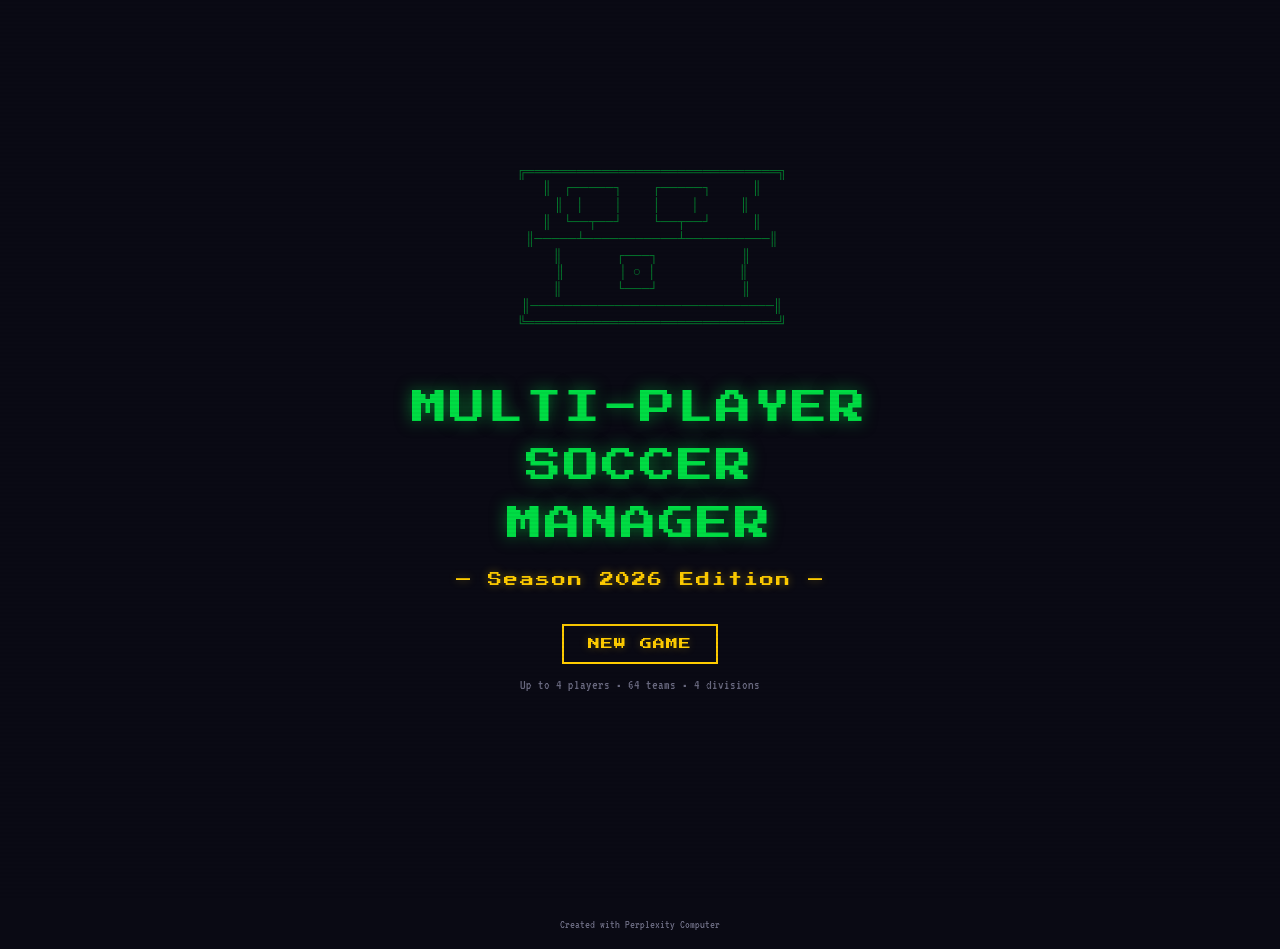
==== index.html @ 3cd5c6c2 "Multi-Player Soccer Manager - web game Features: - 4 divisions, 16 teams each (64 total) - Up to 4 s" ====
<!DOCTYPE html>
<html lang="en" data-theme="dark">
<head>
<!--
   ______                            __
  / ____/___  ____ ___  ____  __  __/ /____  _____
 / /   / __ \/ __ `__ \/ __ \/ / / / __/ _ \/ ___/
/ /___/ /_/ / / / / / / /_/ / /_/ / /_/  __/ /
\____/\____/_/ /_/ /_/ .___/\__,_/\__/\___/_/
                    /_/
        Created with Perplexity Computer
        https://www.perplexity.ai/computer
-->
<meta name="generator" content="Perplexity Computer">
<meta name="author" content="Perplexity Computer">
<meta property="og:see_also" content="https://www.perplexity.ai/computer">
<link rel="author" href="https://www.perplexity.ai/computer">
<meta charset="UTF-8">
<meta name="viewport" content="width=device-width, initial-scale=1.0">
<title>Multi-Player Soccer Manager</title>
<link href="https://fonts.googleapis.com/css2?family=Press+Start+2P&family=VT323&display=swap" rel="stylesheet">
<link rel="stylesheet" href="./style.css">
</head>
<body>
<div id="app"></div>
<footer class="footer-attr">
  <a href="https://www.perplexity.ai/computer" target="_blank" rel="noopener noreferrer">Created with Perplexity Computer</a>
</footer>
<script src="./data.js"></script>
<script src="./engine.js"></script>
<script src="./ui.js"></script>
<script src="./app.js"></script>
</body>
</html>
---- style.css ----
/* ========= MTSM — Multi-Player Soccer Manager ========= */
/* Art direction: ZX Spectrum retro — dark CRT feel, phosphor green accents, monospace pixel fonts */

*, *::before, *::after { box-sizing: border-box; margin: 0; padding: 0; }

:root {
  --font-display: 'Press Start 2P', monospace;
  --font-body: 'VT323', monospace;
  --color-bg: #0a0a14;
  --color-surface: #0f0f1e;
  --color-surface-2: #14142a;
  --color-border: #2a2a4a;
  --color-text: #c8c8d4;
  --color-text-muted: #6a6a80;
  --color-text-bright: #ffffff;
  --color-primary: #00dd44;
  --color-primary-hover: #00ff55;
  --color-accent: #ffcc00;
  --color-danger: #ff3344;
  --color-warning: #ff8800;
  --color-info: #44aaff;
  --color-success: #00cc44;
  --crt-glow: 0 0 8px rgba(0, 221, 68, 0.3);
  --crt-glow-strong: 0 0 16px rgba(0, 221, 68, 0.5);
  --scanline-opacity: 0.04;
  --text-xs: 12px;
  --text-sm: 14px;
  --text-base: 18px;
  --text-lg: 22px;
  --text-xl: 28px;
  --text-2xl: 36px;
  --text-3xl: 48px;
  --space-1: 4px;
  --space-2: 8px;
  --space-3: 12px;
  --space-4: 16px;
  --space-6: 24px;
  --space-8: 32px;
  --radius-sm: 2px;
  --radius-md: 4px;
}

html {
  -webkit-font-smoothing: antialiased;
  -moz-osx-font-smoothing: grayscale;
  font-size: 16px;
}

body {
  min-height: 100dvh;
  font-family: var(--font-body);
  font-size: var(--text-base);
  color: var(--color-text);
  background: var(--color-bg);
  line-height: 1.4;
  overflow-x: hidden;
}

/* CRT scanline effect */
body::after {
  content: '';
  position: fixed;
  inset: 0;
  background: repeating-linear-gradient(
    0deg,
    transparent,
    transparent 2px,
    rgba(0, 0, 0, var(--scanline-opacity)) 2px,
    rgba(0, 0, 0, var(--scanline-opacity)) 4px
  );
  pointer-events: none;
  z-index: 9999;
}

#app {
  max-width: 960px;
  margin: 0 auto;
  padding: var(--space-4);
  min-height: 100dvh;
}

/* ===== TITLE SCREEN ===== */
.title-screen {
  display: flex;
  flex-direction: column;
  align-items: center;
  justify-content: center;
  min-height: 90dvh;
  text-align: center;
  gap: var(--space-8);
}

.title-logo {
  font-family: var(--font-display);
  font-size: var(--text-2xl);
  color: var(--color-primary);
  text-shadow: var(--crt-glow-strong);
  line-height: 1.6;
  letter-spacing: 2px;
}

.title-logo .subtitle {
  font-size: var(--text-sm);
  color: var(--color-accent);
  text-shadow: 0 0 8px rgba(255, 204, 0, 0.4);
  margin-top: var(--space-4);
  display: block;
}

.title-screen .field-art {
  color: var(--color-primary);
  font-family: var(--font-body);
  font-size: 14px;
  line-height: 1.2;
  opacity: 0.5;
  white-space: pre;
}

/* ===== SETUP SCREEN ===== */
.setup-screen {
  display: flex;
  flex-direction: column;
  gap: var(--space-6);
  padding-top: var(--space-8);
}

.setup-screen h2 {
  font-family: var(--font-display);
  font-size: var(--text-sm);
  color: var(--color-primary);
  text-shadow: var(--crt-glow);
  text-align: center;
}

.player-setup {
  border: 1px solid var(--color-border);
  background: var(--color-surface);
  padding: var(--space-4);
  display: flex;
  flex-direction: column;
  gap: var(--space-3);
}

.player-setup label {
  font-family: var(--font-display);
  font-size: var(--text-xs);
  color: var(--color-accent);
}

/* ===== BUTTONS ===== */
.btn {
  font-family: var(--font-display);
  font-size: var(--text-xs);
  padding: var(--space-3) var(--space-6);
  border: 2px solid var(--color-primary);
  background: transparent;
  color: var(--color-primary);
  cursor: pointer;
  text-transform: uppercase;
  letter-spacing: 1px;
  transition: all 180ms ease;
  text-shadow: var(--crt-glow);
}

.btn:hover, .btn:focus-visible {
  background: var(--color-primary);
  color: var(--color-bg);
  box-shadow: var(--crt-glow-strong);
  text-shadow: none;
}

.btn:active {
  transform: scale(0.97);
}

.btn-accent {
  border-color: var(--color-accent);
  color: var(--color-accent);
  text-shadow: 0 0 8px rgba(255, 204, 0, 0.3);
}

.btn-accent:hover, .btn-accent:focus-visible {
  background: var(--color-accent);
  color: var(--color-bg);
}

.btn-danger {
  border-color: var(--color-danger);
  color: var(--color-danger);
}

.btn-danger:hover {
  background: var(--color-danger);
  color: var(--color-bg);
}

.btn-small {
  font-size: 10px;
  padding: var(--space-1) var(--space-3);
}

.btn-group {
  display: flex;
  gap: var(--space-2);
  flex-wrap: wrap;
}

/* ===== INPUTS ===== */
input[type="text"], input[type="number"], select {
  font-family: var(--font-body);
  font-size: var(--text-base);
  padding: var(--space-2) var(--space-3);
  border: 1px solid var(--color-border);
  background: var(--color-bg);
  color: var(--color-text-bright);
  outline: none;
}

input[type="text"]:focus, input[type="number"]:focus, select:focus {
  border-color: var(--color-primary);
  box-shadow: var(--crt-glow);
}

select {
  cursor: pointer;
}

/* ===== GAME SCREEN ===== */
.game-screen {
  display: flex;
  flex-direction: column;
  gap: var(--space-4);
}

/* Header bar */
.game-header {
  display: flex;
  justify-content: space-between;
  align-items: center;
  padding: var(--space-3) var(--space-4);
  border: 1px solid var(--color-border);
  background: var(--color-surface);
  flex-wrap: wrap;
  gap: var(--space-2);
}

.game-header .team-name {
  font-family: var(--font-display);
  font-size: var(--text-xs);
  color: var(--color-primary);
  text-shadow: var(--crt-glow);
}

.game-header .info-strip {
  display: flex;
  gap: var(--space-4);
  font-size: var(--text-sm);
}

.game-header .info-strip span {
  color: var(--color-text-muted);
}

.game-header .info-strip .value {
  color: var(--color-accent);
}

/* Icon menu grid */
.icon-menu {
  display: grid;
  grid-template-columns: repeat(5, 1fr);
  gap: var(--space-2);
}

.icon-btn {
  display: flex;
  flex-direction: column;
  align-items: center;
  gap: var(--space-2);
  padding: var(--space-3) var(--space-2);
  border: 1px solid var(--color-border);
  background: var(--color-surface);
  color: var(--color-text);
  cursor: pointer;
  font-family: var(--font-display);
  font-size: 9px;
  text-align: center;
  transition: all 180ms ease;
  text-transform: uppercase;
  min-height: 80px;
  justify-content: center;
}

.icon-btn .icon {
  font-size: 28px;
  line-height: 1;
}

.icon-btn:hover {
  border-color: var(--color-primary);
  color: var(--color-primary);
  text-shadow: var(--crt-glow);
  box-shadow: var(--crt-glow);
}

.icon-btn.active {
  border-color: var(--color-primary);
  background: rgba(0, 221, 68, 0.08);
  color: var(--color-primary);
}

/* ===== PANELS ===== */
.panel {
  border: 1px solid var(--color-border);
  background: var(--color-surface);
  padding: var(--space-4);
}

.panel-header {
  font-family: var(--font-display);
  font-size: var(--text-xs);
  color: var(--color-primary);
  text-shadow: var(--crt-glow);
  margin-bottom: var(--space-4);
  padding-bottom: var(--space-2);
  border-bottom: 1px solid var(--color-border);
}

.panel-header .back-btn {
  font-family: var(--font-body);
  font-size: var(--text-base);
  color: var(--color-text-muted);
  cursor: pointer;
  background: none;
  border: none;
  margin-right: var(--space-3);
}

.panel-header .back-btn:hover {
  color: var(--color-primary);
}

/* ===== TABLES ===== */
.data-table {
  width: 100%;
  border-collapse: collapse;
  font-size: var(--text-sm);
  font-variant-numeric: tabular-nums lining-nums;
}

.data-table th {
  font-family: var(--font-display);
  font-size: 9px;
  text-transform: uppercase;
  color: var(--color-accent);
  text-align: left;
  padding: var(--space-2) var(--space-2);
  border-bottom: 1px solid var(--color-border);
  white-space: nowrap;
}

.data-table td {
  padding: var(--space-1) var(--space-2);
  border-bottom: 1px solid rgba(42, 42, 74, 0.5);
  white-space: nowrap;
}

.data-table tr:hover {
  background: rgba(0, 221, 68, 0.04);
}

.data-table tr.highlight {
  background: rgba(0, 221, 68, 0.08);
}

.data-table tr.relegation {
  background: rgba(255, 51, 68, 0.08);
}

.data-table tr.promotion {
  background: rgba(0, 221, 68, 0.08);
}

.data-table .num {
  text-align: right;
  font-family: var(--font-body);
}

.data-table .clickable {
  cursor: pointer;
  color: var(--color-info);
}

.data-table .clickable:hover {
  color: var(--color-primary);
  text-decoration: underline;
}

/* ===== MATCH DAY ===== */
.match-results {
  display: flex;
  flex-direction: column;
  gap: var(--space-2);
}

.match-result {
  display: grid;
  grid-template-columns: 1fr auto 1fr;
  gap: var(--space-2);
  padding: var(--space-2) var(--space-3);
  border: 1px solid var(--color-border);
  background: var(--color-surface);
  align-items: center;
  font-size: var(--text-sm);
}

.match-result .home {
  text-align: right;
}

.match-result .score {
  font-family: var(--font-display);
  font-size: var(--text-sm);
  color: var(--color-accent);
  text-shadow: 0 0 8px rgba(255, 204, 0, 0.3);
  text-align: center;
  min-width: 50px;
}

.match-result .away {
  text-align: left;
}

.match-result.user-match {
  border-color: var(--color-primary);
  box-shadow: var(--crt-glow);
}

/* ===== NEWS / EVENTS ===== */
.news-ticker {
  border: 1px solid var(--color-border);
  background: var(--color-surface);
  padding: var(--space-3) var(--space-4);
  overflow: hidden;
}

.news-item {
  padding: var(--space-2) 0;
  border-bottom: 1px solid rgba(42, 42, 74, 0.3);
  font-size: var(--text-sm);
}

.news-item:last-child {
  border-bottom: none;
}

.news-item .event-type {
  font-family: var(--font-display);
  font-size: 9px;
  color: var(--color-warning);
  margin-right: var(--space-2);
}

/* ===== TRANSFER MARKET ===== */
.transfer-filters {
  display: flex;
  gap: var(--space-3);
  margin-bottom: var(--space-4);
  flex-wrap: wrap;
  align-items: center;
}

.transfer-filters select, .transfer-filters input {
  font-size: var(--text-sm);
  padding: var(--space-1) var(--space-2);
}

/* ===== TRAINING ===== */
.training-grid {
  display: grid;
  grid-template-columns: repeat(auto-fill, minmax(140px, 1fr));
  gap: var(--space-2);
}

.training-slot {
  border: 1px solid var(--color-border);
  background: var(--color-surface-2);
  padding: var(--space-3);
  text-align: center;
  font-size: var(--text-sm);
}

.training-slot .player-name {
  font-size: var(--text-xs);
  color: var(--color-text-bright);
  margin-bottom: var(--space-1);
  white-space: nowrap;
  overflow: hidden;
  text-overflow: ellipsis;
}

.training-slot .skill-name {
  font-family: var(--font-display);
  font-size: 8px;
  color: var(--color-accent);
}

/* ===== STAFF ===== */
.staff-card {
  display: flex;
  justify-content: space-between;
  align-items: center;
  padding: var(--space-3) var(--space-4);
  border: 1px solid var(--color-border);
  background: var(--color-surface);
  margin-bottom: var(--space-2);
}

.staff-card .role {
  font-family: var(--font-display);
  font-size: 10px;
  color: var(--color-accent);
}

.staff-card .quality {
  color: var(--color-text-muted);
  font-size: var(--text-sm);
}

/* ===== GROUND ===== */
.ground-visual {
  border: 1px solid var(--color-border);
  padding: var(--space-4);
  text-align: center;
  background: var(--color-surface);
  margin-bottom: var(--space-4);
}

.ground-stat {
  display: flex;
  justify-content: space-between;
  padding: var(--space-2) 0;
  border-bottom: 1px solid rgba(42, 42, 74, 0.3);
  font-size: var(--text-sm);
}

/* ===== STATS / BARS ===== */
.stat-bar {
  display: flex;
  align-items: center;
  gap: var(--space-2);
  font-size: var(--text-sm);
}

.stat-bar .bar-track {
  flex: 1;
  height: 8px;
  background: var(--color-bg);
  border: 1px solid var(--color-border);
}

.stat-bar .bar-fill {
  height: 100%;
  background: var(--color-primary);
  transition: width 300ms ease;
}

.stat-bar .bar-value {
  min-width: 28px;
  text-align: right;
  color: var(--color-accent);
  font-variant-numeric: tabular-nums;
}

/* Position colors */
.pos-gk { color: #ffcc00; }
.pos-def { color: #44aaff; }
.pos-mid { color: #00dd44; }
.pos-fwd { color: #ff5566; }

/* ===== TABS ===== */
.tab-bar {
  display: flex;
  gap: 0;
  border-bottom: 1px solid var(--color-border);
  margin-bottom: var(--space-4);
  overflow-x: auto;
}

.tab-btn {
  font-family: var(--font-display);
  font-size: 9px;
  padding: var(--space-2) var(--space-4);
  border: 1px solid var(--color-border);
  border-bottom: none;
  background: var(--color-bg);
  color: var(--color-text-muted);
  cursor: pointer;
  white-space: nowrap;
  transition: all 180ms ease;
}

.tab-btn:hover {
  color: var(--color-text);
}

.tab-btn.active {
  background: var(--color-surface);
  color: var(--color-primary);
  border-color: var(--color-primary);
  border-bottom: 1px solid var(--color-surface);
  text-shadow: var(--crt-glow);
}

/* ===== MODAL ===== */
.modal-overlay {
  position: fixed;
  inset: 0;
  background: rgba(0, 0, 0, 0.85);
  display: flex;
  align-items: center;
  justify-content: center;
  z-index: 1000;
  padding: var(--space-4);
}

.modal {
  background: var(--color-surface);
  border: 2px solid var(--color-primary);
  box-shadow: var(--crt-glow-strong);
  padding: var(--space-6);
  max-width: 600px;
  width: 100%;
  max-height: 80vh;
  overflow-y: auto;
}

.modal h3 {
  font-family: var(--font-display);
  font-size: var(--text-xs);
  color: var(--color-primary);
  text-shadow: var(--crt-glow);
  margin-bottom: var(--space-4);
}

/* ===== MATCH DAY ANIMATION ===== */
.vidiprinter {
  font-family: var(--font-body);
  font-size: var(--text-base);
  border: 2px solid var(--color-accent);
  background: var(--color-bg);
  padding: var(--space-4);
  min-height: 200px;
  max-height: 400px;
  overflow-y: auto;
}

.vidiprinter .result-line {
  padding: var(--space-1) 0;
  opacity: 0;
  animation: fadeIn 0.5s forwards;
}

@keyframes fadeIn {
  to { opacity: 1; }
}

.vidiprinter .result-line .team-score {
  color: var(--color-accent);
  font-weight: bold;
}

/* ===== END OF SEASON ===== */
.season-summary {
  text-align: center;
  padding: var(--space-8);
}

.season-summary h2 {
  font-family: var(--font-display);
  font-size: var(--text-lg);
  color: var(--color-accent);
  margin-bottom: var(--space-6);
}

.trophy {
  font-size: 64px;
  margin-bottom: var(--space-4);
}

/* ===== UTILITIES ===== */
.text-center { text-align: center; }
.text-right { text-align: right; }
.text-primary { color: var(--color-primary); }
.text-accent { color: var(--color-accent); }
.text-danger { color: var(--color-danger); }
.text-success { color: var(--color-success); }
.text-muted { color: var(--color-text-muted); }
.text-bright { color: var(--color-text-bright); }
.mt-2 { margin-top: var(--space-2); }
.mt-4 { margin-top: var(--space-4); }
.mt-6 { margin-top: var(--space-6); }
.mb-2 { margin-bottom: var(--space-2); }
.mb-4 { margin-bottom: var(--space-4); }
.flex { display: flex; }
.flex-between { display: flex; justify-content: space-between; align-items: center; }
.gap-2 { gap: var(--space-2); }
.gap-4 { gap: var(--space-4); }
.hidden { display: none !important; }

.footer-attr {
  text-align: center;
  padding: var(--space-4);
  font-size: var(--text-xs);
}

.footer-attr a {
  color: var(--color-text-muted);
  text-decoration: none;
}

.footer-attr a:hover {
  color: var(--color-primary);
}

/* ===== SCROLLBAR ===== */
::-webkit-scrollbar { width: 6px; }
::-webkit-scrollbar-track { background: var(--color-bg); }
::-webkit-scrollbar-thumb { background: var(--color-border); }
::-webkit-scrollbar-thumb:hover { background: var(--color-primary); }

/* ===== RESPONSIVE ===== */
@media (max-width: 640px) {
  .icon-menu {
    grid-template-columns: repeat(3, 1fr);
  }
  .icon-btn {
    min-height: 64px;
    font-size: 8px;
  }
  .icon-btn .icon {
    font-size: 22px;
  }
  .game-header {
    flex-direction: column;
    align-items: flex-start;
  }
  .game-header .info-strip {
    flex-wrap: wrap;
    gap: var(--space-2);
  }
  .data-table {
    font-size: var(--text-xs);
  }
  .data-table th {
    font-size: 8px;
  }
  .title-logo {
    font-size: var(--text-xl);
  }
  .match-result {
    font-size: var(--text-xs);
  }
}

@media (max-width: 480px) {
  .icon-menu {
    grid-template-columns: repeat(2, 1fr);
  }
}
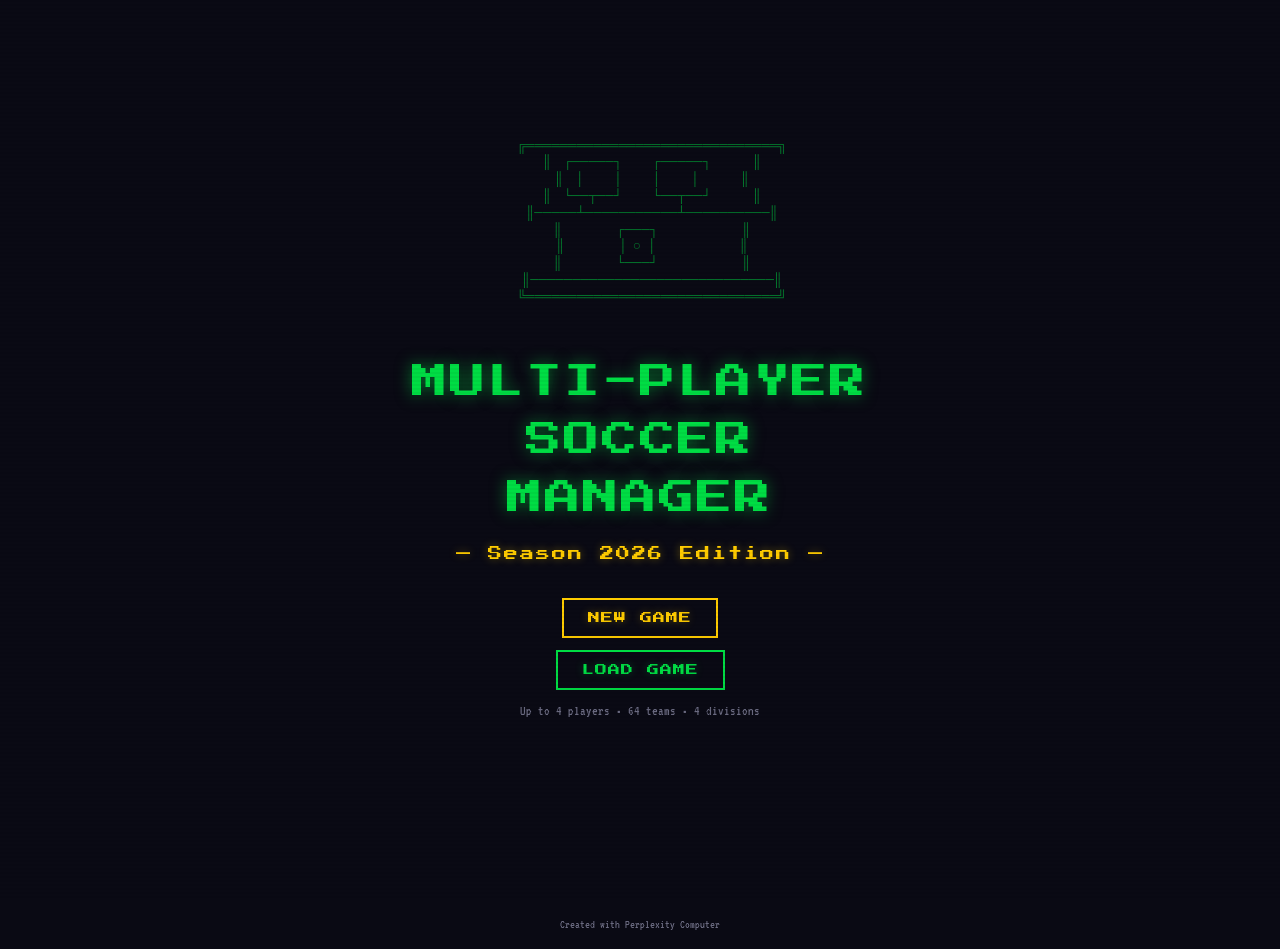
==== commit e53564d3: "Add cache-busting version params to script tags Ensures browsers load the latest versions of all JS " ====
--- a/index.html
+++ b/index.html
@@ -26,9 +26,9 @@
 <footer class="footer-attr">
   <a href="https://www.perplexity.ai/computer" target="_blank" rel="noopener noreferrer">Created with Perplexity Computer</a>
 </footer>
-<script src="./data.js"></script>
-<script src="./engine.js"></script>
-<script src="./ui.js"></script>
-<script src="./app.js"></script>
+<script src="./data.js?v=2"></script>
+<script src="./engine.js?v=2"></script>
+<script src="./ui.js?v=2"></script>
+<script src="./app.js?v=2"></script>
 </body>
 </html>
--- a/style.css
+++ b/style.css
@@ -578,6 +578,20 @@
 .pos-mid { color: #00dd44; }
 .pos-fwd { color: #ff5566; }
 
+/* ===== SCOUTED PLAYER ===== */
+.scouted-player { background: rgba(0, 221, 68, 0.08); }
+.scouted-badge {
+  font-family: var(--font-display);
+  font-size: 9px;
+  padding: 1px 5px;
+  border-radius: 3px;
+  background: #00dd44;
+  color: #0a0a0a;
+  margin-left: 6px;
+  vertical-align: middle;
+  letter-spacing: 0.5px;
+}
+
 /* ===== TABS ===== */
 .tab-bar {
   display: flex;
@@ -686,6 +700,31 @@
 .trophy {
   font-size: 64px;
   margin-bottom: var(--space-4);
+}
+
+/* ===== NOTIFICATION ===== */
+.notification {
+  padding: var(--space-3) var(--space-4);
+  border: 1px solid var(--color-primary);
+  background: rgba(0, 221, 68, 0.1);
+  color: var(--color-primary);
+  font-family: var(--font-display);
+  font-size: 10px;
+  text-align: center;
+  text-shadow: var(--crt-glow);
+  transition: opacity 300ms ease;
+}
+
+.notification.error {
+  border-color: var(--color-danger);
+  background: rgba(255, 51, 68, 0.1);
+  color: var(--color-danger);
+  text-shadow: 0 0 8px rgba(255, 51, 68, 0.3);
+}
+
+.notification.hidden {
+  opacity: 0;
+  pointer-events: none;
 }
 
 /* ===== UTILITIES ===== */
@@ -728,6 +767,151 @@
 ::-webkit-scrollbar-track { background: var(--color-bg); }
 ::-webkit-scrollbar-thumb { background: var(--color-border); }
 ::-webkit-scrollbar-thumb:hover { background: var(--color-primary); }
+
+/* ===== GAME OPTIONS (Setup Screen) ===== */
+.options-grid {
+  display: flex;
+  flex-direction: column;
+  gap: var(--space-2);
+}
+
+.option-card {
+  border: 1px solid var(--color-border);
+  background: var(--color-surface-2);
+  padding: var(--space-3) var(--space-4);
+  cursor: pointer;
+  transition: all 180ms ease;
+}
+
+.option-card:hover {
+  border-color: var(--color-primary);
+}
+
+.option-card.option-on {
+  border-color: var(--color-primary);
+  background: rgba(0, 221, 68, 0.06);
+}
+
+.option-header {
+  display: flex;
+  align-items: center;
+  gap: var(--space-2);
+  margin-bottom: var(--space-1);
+}
+
+.option-icon {
+  font-size: 20px;
+  line-height: 1;
+}
+
+.option-label {
+  font-family: var(--font-display);
+  font-size: 10px;
+  color: var(--color-text-bright);
+  flex: 1;
+}
+
+.option-toggle {
+  font-family: var(--font-display);
+  font-size: 10px;
+  color: var(--color-text-muted);
+  min-width: 40px;
+  text-align: right;
+}
+
+.option-card.option-on .option-toggle {
+  color: var(--color-primary);
+}
+
+.option-desc {
+  font-size: var(--text-sm);
+  color: var(--color-text);
+  line-height: 1.3;
+}
+
+.option-note {
+  font-size: var(--text-xs);
+  color: var(--color-text-muted);
+  font-style: italic;
+  margin-top: 2px;
+  line-height: 1.3;
+}
+
+/* ===== BOARD CONFIDENCE ===== */
+.confidence-badge {
+  display: flex;
+  align-items: center;
+  gap: 4px;
+}
+
+.confidence-label {
+  font-size: 11px;
+  color: var(--color-text-muted);
+}
+
+.confidence-bar {
+  width: 50px;
+  height: 6px;
+  background: var(--color-bg);
+  border: 1px solid var(--color-border);
+  overflow: hidden;
+}
+
+.confidence-fill {
+  height: 100%;
+  transition: width 300ms ease;
+}
+
+.confidence-val {
+  font-size: 11px;
+  min-width: 28px;
+  font-variant-numeric: tabular-nums;
+}
+
+/* ===== FORMATION GRID ===== */
+.formation-grid {
+  display: grid;
+  grid-template-columns: repeat(auto-fill, minmax(240px, 1fr));
+  gap: var(--space-3);
+}
+
+.formation-card {
+  border: 1px solid var(--color-border);
+  background: var(--color-surface-2);
+  padding: var(--space-3) var(--space-4);
+  cursor: pointer;
+  transition: all 180ms ease;
+}
+
+.formation-card:hover {
+  border-color: var(--color-primary);
+}
+
+.formation-card.formation-active {
+  border-color: var(--color-primary);
+  background: rgba(0, 221, 68, 0.08);
+  box-shadow: var(--crt-glow);
+}
+
+.formation-name {
+  font-family: var(--font-display);
+  font-size: 14px;
+  color: var(--color-text-bright);
+  margin-bottom: 4px;
+}
+
+.formation-layout {
+  display: flex;
+  gap: var(--space-2);
+  font-size: var(--text-sm);
+  margin-bottom: 4px;
+}
+
+.formation-desc {
+  font-size: var(--text-xs);
+  color: var(--color-text-muted);
+  line-height: 1.3;
+}
 
 /* ===== RESPONSIVE ===== */
 @media (max-width: 640px) {
@@ -768,3 +952,18 @@
     grid-template-columns: repeat(2, 1fr);
   }
 }
+
+/* ===== Starting XI Selector ===== */
+.xi-row {
+  transition: background-color 0.15s ease;
+}
+.xi-row:hover {
+  background-color: rgba(0, 255, 65, 0.08);
+}
+.xi-selected {
+  background-color: rgba(0, 255, 65, 0.12) !important;
+  border-left: 3px solid var(--color-primary);
+}
+.xi-selected:hover {
+  background-color: rgba(0, 255, 65, 0.18) !important;
+}
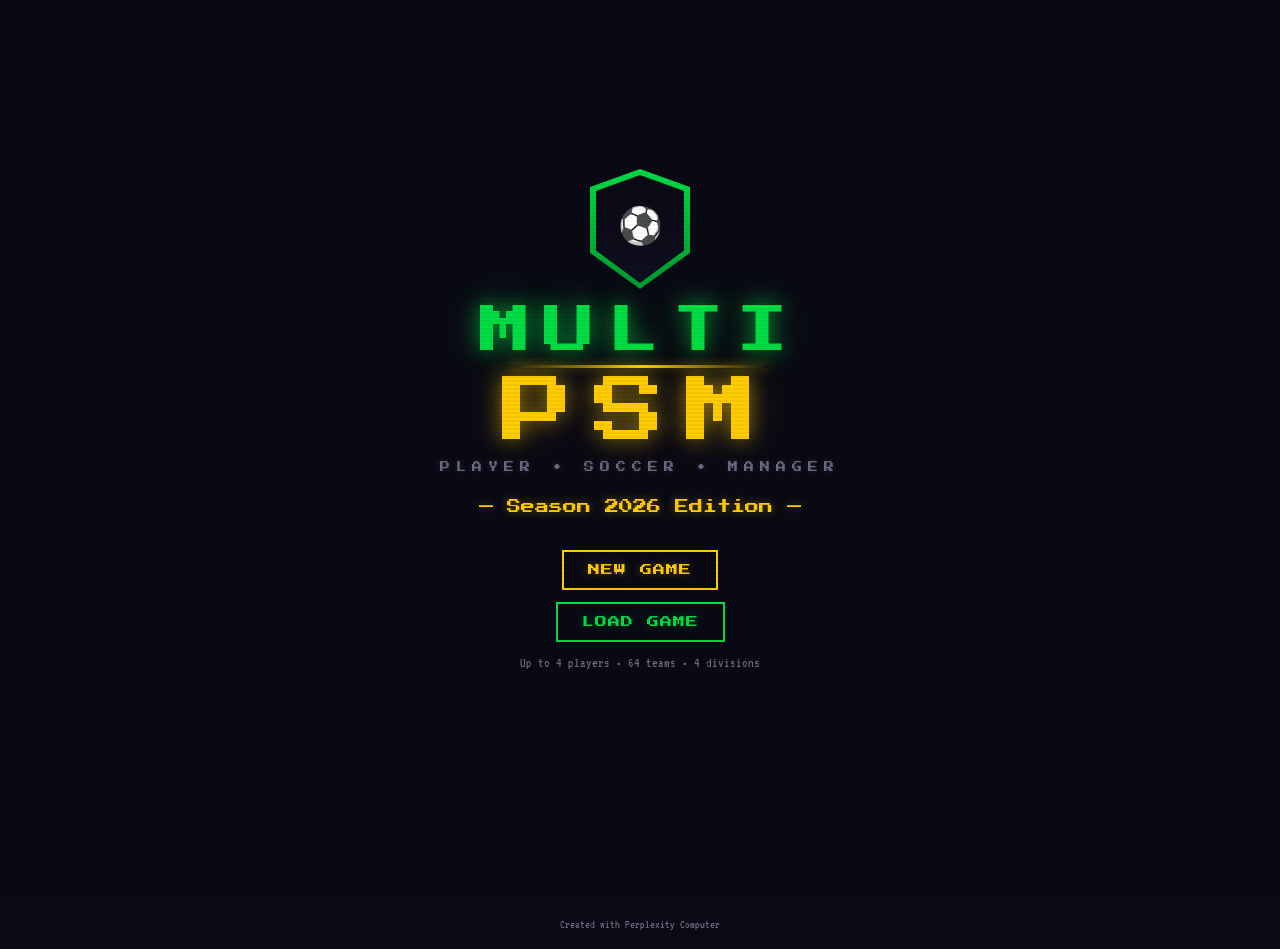
==== commit 91b20eb5: "Rename game to MULTI PSM and create proper title screen logo Replace the plain text title with a sty" ====
--- a/index.html
+++ b/index.html
@@ -17,7 +17,7 @@
 <link rel="author" href="https://www.perplexity.ai/computer">
 <meta charset="UTF-8">
 <meta name="viewport" content="width=device-width, initial-scale=1.0">
-<title>Multi-Player Soccer Manager</title>
+<title>MULTI PSM</title>
 <link href="https://fonts.googleapis.com/css2?family=Press+Start+2P&family=VT323&display=swap" rel="stylesheet">
 <link rel="stylesheet" href="./style.css">
 </head>
@@ -26,9 +26,9 @@
 <footer class="footer-attr">
   <a href="https://www.perplexity.ai/computer" target="_blank" rel="noopener noreferrer">Created with Perplexity Computer</a>
 </footer>
-<script src="./data.js?v=2"></script>
-<script src="./engine.js?v=2"></script>
-<script src="./ui.js?v=2"></script>
-<script src="./app.js?v=2"></script>
+<script src="./data.js"></script>
+<script src="./engine.js"></script>
+<script src="./ui.js"></script>
+<script src="./app.js"></script>
 </body>
 </html>
--- a/style.css
+++ b/style.css
@@ -1,4 +1,4 @@
-/* ========= MTSM — Multi-Player Soccer Manager ========= */
+/* ========= MULTI PSM — Multi-Player Soccer Manager ========= */
 /* Art direction: ZX Spectrum retro — dark CRT feel, phosphor green accents, monospace pixel fonts */
 
 *, *::before, *::after { box-sizing: border-box; margin: 0; padding: 0; }
@@ -90,6 +90,103 @@
   gap: var(--space-8);
 }
 
+/* --- Logo container --- */
+.logo-container {
+  display: flex;
+  flex-direction: column;
+  align-items: center;
+  gap: 8px;
+}
+
+.logo-shield {
+  margin-bottom: 8px;
+  animation: shield-pulse 3s ease-in-out infinite;
+}
+
+@keyframes shield-pulse {
+  0%, 100% { filter: drop-shadow(0 0 8px rgba(0, 221, 68, 0.4)); }
+  50% { filter: drop-shadow(0 0 20px rgba(0, 221, 68, 0.8)); }
+}
+
+.shield-outer {
+  width: 100px;
+  height: 120px;
+  background: linear-gradient(180deg, #00dd44 0%, #009930 100%);
+  clip-path: polygon(50% 0%, 100% 15%, 100% 70%, 50% 100%, 0% 70%, 0% 15%);
+  display: flex;
+  align-items: center;
+  justify-content: center;
+  position: relative;
+}
+
+.shield-inner {
+  width: 88px;
+  height: 108px;
+  background: linear-gradient(180deg, #0a0a14 0%, #0f0f1e 100%);
+  clip-path: polygon(50% 0%, 100% 15%, 100% 70%, 50% 100%, 0% 70%, 0% 15%);
+  display: flex;
+  align-items: center;
+  justify-content: center;
+}
+
+.shield-ball {
+  font-size: 36px;
+  filter: grayscale(0.3);
+  margin-top: -4px;
+}
+
+.logo-text-block {
+  display: flex;
+  flex-direction: column;
+  align-items: center;
+  gap: 0;
+}
+
+.logo-main-title {
+  font-family: var(--font-display);
+  font-size: 52px;
+  color: var(--color-primary);
+  text-shadow: 0 0 20px rgba(0, 221, 68, 0.6), 0 0 40px rgba(0, 221, 68, 0.3);
+  letter-spacing: 12px;
+  line-height: 1;
+}
+
+.logo-divider {
+  width: 260px;
+  height: 3px;
+  background: linear-gradient(90deg, transparent, var(--color-accent), transparent);
+  margin: 8px 0;
+  box-shadow: 0 0 10px rgba(255, 204, 0, 0.4);
+}
+
+.logo-sub-title {
+  font-family: var(--font-display);
+  font-size: 72px;
+  color: var(--color-accent);
+  text-shadow: 0 0 20px rgba(255, 204, 0, 0.5), 0 0 40px rgba(255, 204, 0, 0.2);
+  letter-spacing: 20px;
+  line-height: 1;
+}
+
+.logo-tagline {
+  font-family: var(--font-display);
+  font-size: 10px;
+  color: var(--color-text-muted);
+  letter-spacing: 6px;
+  margin-top: 4px;
+  text-shadow: 0 0 6px rgba(106, 106, 128, 0.3);
+}
+
+.logo-container .subtitle {
+  font-family: var(--font-display);
+  font-size: var(--text-sm);
+  color: var(--color-accent);
+  text-shadow: 0 0 8px rgba(255, 204, 0, 0.4);
+  margin-top: var(--space-4);
+  display: block;
+}
+
+/* legacy support */
 .title-logo {
   font-family: var(--font-display);
   font-size: var(--text-2xl);
